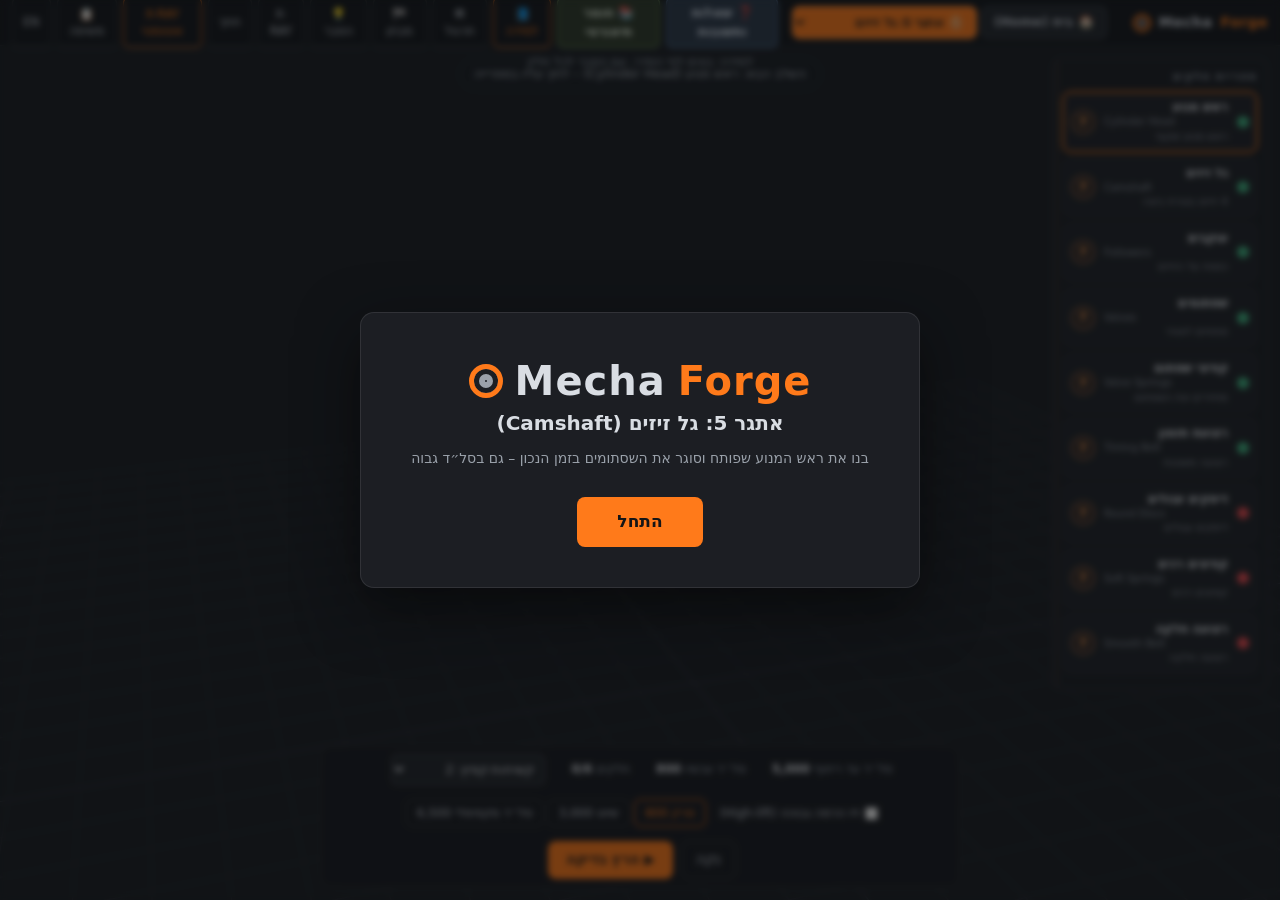
==== cam.html @ 58d4b643 "Challenge 5: camshaft, valves, springs and valve float" ====
<!DOCTYPE html>
<html lang="he" dir="rtl">
<head>
<meta charset="utf-8">
<title>MechaForge – Differential</title>
<meta name="viewport" content="width=device-width,initial-scale=1,maximum-scale=1,user-scalable=no,viewport-fit=cover">
<meta name="theme-color" content="#1b1e23">
<link rel="stylesheet" href="style.css?v=17">
<script async src="./vendor/es-module-shims.js"></script>
<script type="importmap">{"imports":{"three":"./vendor/three/three.module.js","three/addons/":"./vendor/three/jsm/"}}</script>
<script src="mkit.js?v=17"></script><script src="c5data.js?v=17"></script>
</head>
<body class="c2 mech" data-cfg="c5.js">
<canvas id="c"></canvas>
<header id="top">
  <div class="brand"><span class="logo"></span>Mecha<b>Forge</b></div>
  <div id="lvl"></div>
  <div class="tbtns"><button id="mL" class="tb mbtn on" data-m="learn"></button><button id="mP" class="tb mbtn" data-m="practice"></button><button id="mT" class="tb mbtn" data-m="test"></button><button id="bExp" class="tb"></button><button id="bX" class="tb"></button><button id="bSec" class="tb"></button><button id="bAX" class="tb"></button><button id="bBrief" class="tb"></button><button id="bLang" class="tb">EN</button></div>
</header>
<aside id="palette"><h4 id="palT"></h4><div id="palList"></div></aside>
<div id="hint"></div>
<div id="modeTip"></div>
<div id="learnCard"></div>
<div id="scnLbl"></div><div id="live"></div>
<div id="dock">
  <div id="stats"></div>
  <select id="ratio"></select>
  <label class="lsdc"><input type="checkbox" id="lsd"> <span id="lsdL"></span></label>
  <div class="sbtns"></div>
  <div class="dbtns"><button id="bClear" class="ghost"></button><button id="bRun" class="primary"></button></div>
</div>
<div id="toast"></div>
<div id="start" class="ov show"><div class="card hero"><div class="logoBig"><span class="logo"></span>Mecha<b>Forge</b></div><h2 id="sTitle"></h2><p id="sTag"></p><button id="bPlay" class="primary big"></button></div></div>
<div id="brief" class="ov"><div class="card" id="briefCard"></div></div>
<div id="result" class="ov"><div class="card" id="resCard"></div></div>
<script type="module" src="mech.js?v=17"></script>
<script type="module" src="glossary.js?v=17"></script>
<script src="selector.js?v=17" defer></script>
<script src="theory.js?v=17" defer></script>
<script src="faq.js?v=17" defer></script>
</body>
</html>
---- style.css ----
*{box-sizing:border-box;margin:0;padding:0;-webkit-tap-highlight-color:transparent}
html,body{width:100%;height:100%;overflow:hidden;background:#1b1e23;color:#d9dde3;font:14px/1.4 system-ui,-apple-system,"Segoe UI",Arial,sans-serif;user-select:none;-webkit-user-select:none;touch-action:none}
body{background:radial-gradient(ellipse at 50% 35%,#2b2f36 0%,#1b1e23 55%,#111316 100%)}
#c{position:fixed;inset:0;width:100%;height:100%;display:block}
button{font:inherit;color:inherit;cursor:pointer;border:0;background:none}
.glass{background:rgba(28,31,36,.72);backdrop-filter:blur(10px);-webkit-backdrop-filter:blur(10px);border:1px solid rgba(255,255,255,.08)}
#top{position:fixed;top:0;left:0;right:0;height:46px;display:flex;align-items:center;gap:14px;padding:0 12px;background:rgba(20,22,26,.78);backdrop-filter:blur(10px);-webkit-backdrop-filter:blur(10px);border-bottom:1px solid rgba(255,255,255,.07);z-index:5}
.brand{font-weight:600;letter-spacing:.5px;display:flex;align-items:center;gap:8px;direction:ltr}
.brand b,.logoBig b{color:#ff7a1a;font-weight:700}
.logo{width:18px;height:18px;border-radius:50%;border:3px solid #ff7a1a;box-shadow:inset 0 0 0 3px #1b1e23,inset 0 0 0 6px #9aa1aa}
#lvl{flex:1;color:#9aa1aa;font-size:13px;white-space:nowrap;overflow:hidden;text-overflow:ellipsis}
.tbtns{display:flex;gap:6px}
.tb{padding:5px 10px;border-radius:6px;border:1px solid rgba(255,255,255,.12);font-size:12px;color:#c3c8cf}
.tb.on{border-color:#ff7a1a;color:#ff7a1a}
#palette{position:fixed;top:58px;inset-inline-start:12px;width:216px;max-height:calc(100% - 150px);overflow:auto;padding:10px;border-radius:10px;z-index:4;background:rgba(28,31,36,.72);backdrop-filter:blur(10px);-webkit-backdrop-filter:blur(10px);border:1px solid rgba(255,255,255,.08)}
#palette h4{font-size:11px;letter-spacing:1px;text-transform:uppercase;color:#8a919b;margin-bottom:8px}
.pitem{display:flex;align-items:center;gap:9px;padding:7px;border-radius:8px;border:1px solid rgba(255,255,255,.06);margin-bottom:6px;background:rgba(255,255,255,.025);cursor:grab;touch-action:none}
.pitem:hover{border-color:rgba(255,122,26,.55)}
.pitem img{width:44px;height:44px;border-radius:6px;background:#15171a;flex:none}
.pitem .n{font-size:12.5px;font-weight:600;color:#e3e6ea}
.pitem .s{font-size:11px;color:#8a919b}
#hint{position:fixed;top:58px;left:50%;transform:translateX(-50%);padding:6px 14px;border-radius:20px;font-size:12.5px;color:#aeb4bc;background:rgba(28,31,36,.6);border:1px solid rgba(255,255,255,.06);z-index:3;pointer-events:none;white-space:nowrap}
#insp{position:fixed;top:58px;inset-inline-end:12px;width:230px;padding:12px;border-radius:10px;z-index:4;display:none;background:rgba(28,31,36,.78);backdrop-filter:blur(10px);-webkit-backdrop-filter:blur(10px);border:1px solid rgba(255,122,26,.35)}
#insp h5{font-size:14px;color:#fff;margin-bottom:6px}
#insp table{width:100%;font-size:12px;border-collapse:collapse}#insp td{padding:2px 0;color:#9aa1aa}#insp td:last-child{text-align:end;color:#e3e6ea;font-variant-numeric:tabular-nums}
#insp input[type=range]{width:100%;accent-color:#ff7a1a;margin-top:6px}
#insp .row{display:flex;gap:6px;margin-top:10px}
#dock{position:fixed;bottom:12px;left:50%;transform:translateX(-50%);display:flex;align-items:center;gap:14px;padding:8px 10px 8px 14px;border-radius:12px;z-index:4;background:rgba(24,26,30,.8);backdrop-filter:blur(10px);-webkit-backdrop-filter:blur(10px);border:1px solid rgba(255,255,255,.08)}
#stats{display:flex;gap:14px;font-size:12px;color:#8a919b;white-space:nowrap}#stats b{color:#e3e6ea;font-weight:600;font-variant-numeric:tabular-nums}
.dbtns{display:flex;gap:8px}
.primary{background:#ff7a1a;color:#141517;font-weight:700;padding:9px 18px;border-radius:8px}
.primary:disabled{background:#3a3e45;color:#777d86;cursor:default}
.ghost{border:1px solid rgba(255,255,255,.16);padding:8px 14px;border-radius:8px;color:#c9ced5}
.big{font-size:17px;padding:13px 40px}
#graphs{position:fixed;bottom:74px;inset-inline-end:12px;width:340px;height:236px;border-radius:10px;z-index:4;display:none;padding:6px;background:rgba(20,22,26,.82);backdrop-filter:blur(10px);-webkit-backdrop-filter:blur(10px);border:1px solid rgba(255,255,255,.08)}
#g{width:100%;height:100%}
#dragGhost{position:fixed;z-index:20;pointer-events:none;display:none;padding:6px 10px;border-radius:8px;background:rgba(30,33,38,.9);border:1px solid #ff7a1a;font-size:12px;transform:translate(-50%,-130%)}
#dragGhost.bad{border-color:#e5484d;color:#ffb3b5}#dragGhost.good{border-color:#3fb97a;color:#b7f0cf}
#toast{position:fixed;bottom:84px;left:50%;transform:translateX(-50%);padding:8px 16px;border-radius:8px;background:rgba(30,33,38,.92);border:1px solid rgba(255,255,255,.1);font-size:13px;z-index:30;opacity:0;transition:opacity .25s;pointer-events:none;max-width:90vw;text-align:center}
#toast.show{opacity:1}#toast.bad{border-color:#e5484d}
#labels{position:fixed;inset:0;pointer-events:none;z-index:2}
.lab{position:absolute;transform:translate(-50%,-100%);font-size:11.5px;color:#d9dde3;padding:3px 8px;border-radius:5px;background:rgba(20,22,26,.72);border:1px solid rgba(255,255,255,.1);white-space:nowrap;transition:opacity .4s}
.lab.acc{border-color:#ff7a1a;color:#fff}
.ov{position:fixed;inset:0;display:none;align-items:center;justify-content:center;z-index:40;background:rgba(10,11,13,.55);backdrop-filter:blur(3px);-webkit-backdrop-filter:blur(3px)}
.ov.show{display:flex}
.card{width:min(560px,92vw);max-height:88vh;overflow:auto;padding:24px;border-radius:14px;background:rgba(30,33,38,.9);border:1px solid rgba(255,255,255,.09);box-shadow:0 20px 60px rgba(0,0,0,.5)}
.hero{text-align:center;padding:40px 28px}
.logoBig{font-size:40px;font-weight:600;direction:ltr;display:flex;align-items:center;justify-content:center;gap:12px;letter-spacing:1px}.logoBig .logo{width:34px;height:34px;border-width:5px;box-shadow:inset 0 0 0 5px #1b1e23,inset 0 0 0 11px #9aa1aa}
.hero p{color:#9aa1aa;margin:12px 0 28px}
.row{display:flex;gap:8px;justify-content:center;margin-top:16px}
.card h2{font-size:20px;margin-bottom:4px}.card .sub{color:#8a919b;font-size:13px;margin-bottom:14px}
.spec{display:grid;grid-template-columns:1fr 1fr;gap:10px;margin:12px 0}
.spec div{padding:10px;border-radius:8px;background:rgba(255,255,255,.035);border:1px solid rgba(255,255,255,.06)}
.spec h6{font-size:11px;color:#ff7a1a;letter-spacing:.8px;text-transform:uppercase;margin-bottom:4px}
.spec p,.card li{font-size:13px;color:#c3c8cf}
.card ul{padding-inline-start:18px;margin:8px 0 14px}
.stars{font-size:38px;letter-spacing:6px;text-align:center;margin:8px 0}.stars i{font-style:normal;color:#3a3e45}.stars i.on{color:#ff7a1a}
.chk{list-style:none;padding:0!important}.chk li{padding:3px 0}.chk .ok{color:#3fb97a}.chk .no{color:#e5484d}
.ov2{position:fixed;left:0;right:0;bottom:0;z-index:35;display:none;flex-direction:column;align-items:center;gap:10px;padding:14px;pointer-events:none}
.ov2.show{display:flex}
#revCap{font-size:15px;padding:8px 16px;border-radius:8px;background:rgba(20,22,26,.75);border:1px solid rgba(255,255,255,.08);min-height:20px;text-align:center}
.rbtns{display:flex;gap:8px;pointer-events:auto}
@media (max-width:760px){
 #palette{top:auto;bottom:0;left:0;right:0;width:auto;max-height:none;border-radius:12px 12px 0 0;display:flex;align-items:center;gap:6px;overflow-x:auto;padding:8px;inset-inline-start:0}
 #palette h4{display:none}
 #palList{display:flex;gap:6px}
 .pitem{flex:none;flex-direction:column;gap:3px;width:84px;margin:0;padding:5px;text-align:center}
 .pitem img{width:40px;height:40px}.pitem .s{display:none}.pitem .n{font-size:10.5px;line-height:1.2}
 #dock{bottom:106px;gap:8px;padding:6px 8px;width:calc(100% - 16px);justify-content:space-between}
 #stats{gap:8px;font-size:11px}
 .primary{padding:8px 12px}.ghost{padding:7px 10px}
 #graphs{bottom:160px;left:8px;right:8px;width:auto;height:190px}
 #insp{top:auto;bottom:160px;inset-inline-end:8px;width:200px}
 #hint{top:52px;font-size:11px;white-space:normal;width:90%;text-align:center}
 #lvl{display:none}.brand{font-size:13px}
 .spec{grid-template-columns:1fr}
 .logoBig{font-size:30px}
}
/* tutorial */
#tut{position:fixed;bottom:86px;left:50%;transform:translateX(-50%);width:min(460px,92vw);padding:14px 16px;border-radius:12px;background:rgba(26,29,34,.9);backdrop-filter:blur(10px);border:1px solid rgba(255,122,26,.35);box-shadow:0 12px 40px rgba(0,0,0,.5);z-index:6;display:none}
#tut.show{display:block}
#tut h5{font-size:14.5px;color:#ff9a4a;margin:6px 0 4px}#tut p{font-size:13px;color:#c9ced5;margin-bottom:10px}#tut b{color:#fff}
#tut .row,#tiCard .row{display:flex;gap:8px;justify-content:flex-end;flex-wrap:wrap}
.tprog{display:flex;align-items:center;gap:5px}.tprog i{flex:1;height:4px;border-radius:2px;background:#3a3e45}.tprog i.done{background:#3fb97a}.tprog i.cur{background:#ff7a1a}.tprog span{font-size:11px;color:#8a919b;margin-inline-start:6px}
.tutHi{position:relative;border-color:#ff7a1a!important;animation:tglow 1.2s ease-in-out infinite}
@keyframes tglow{0%,100%{box-shadow:0 0 0 0 rgba(255,122,26,.0)}50%{box-shadow:0 0 0 4px rgba(255,122,26,.45),0 0 18px rgba(255,122,26,.5)}}
#tptr{position:fixed;width:22px;height:22px;margin:-11px 0 0 -11px;border-radius:50%;border:2px solid #ff7a1a;background:rgba(255,122,26,.25);box-shadow:0 0 14px rgba(255,122,26,.8);pointer-events:none;z-index:7;display:none}
.tdots{display:flex;gap:6px;margin-bottom:10px}.tdots i{width:26px;height:4px;border-radius:2px;background:#3a3e45}.tdots i.on{background:#ff7a1a}
.tib p{font-size:13.5px;color:#c3c8cf;margin-bottom:10px}
.tflow{display:flex;align-items:center;justify-content:center;gap:8px;margin:14px 0;direction:inherit}.tflow span{padding:6px 12px;border-radius:8px;background:#2a2e35;border:1px solid rgba(255,255,255,.1);font-size:12.5px}.tflow i{color:#ff7a1a;font-style:normal}
[dir=rtl] .tflow i{transform:scaleX(-1)}
.tctl{width:100%;border-collapse:collapse;margin-bottom:12px}.tctl td{padding:7px 6px;border-bottom:1px solid rgba(255,255,255,.06);font-size:13px}.tctl td:first-child{color:#e3e6ea;white-space:nowrap}.tctl td:last-child{color:#9aa1aa}
.tparts li{margin-bottom:7px}
@media (max-width:760px){#tut{bottom:auto;top:96px;padding:10px 12px}#tut p{font-size:12px}}
/* academy side panel */
#side{position:fixed;top:58px;bottom:12px;inset-inline-end:12px;width:380px;display:none;flex-direction:column;border-radius:12px;z-index:6;background:rgba(24,27,32,.9);backdrop-filter:blur(12px);-webkit-backdrop-filter:blur(12px);border:1px solid rgba(255,255,255,.09);box-shadow:0 14px 44px rgba(0,0,0,.45)}
#side.show{display:flex}#side.wide{width:480px}
#side.min{bottom:auto;width:220px}#side.min #sideB{display:none}
#side .sh{display:flex;align-items:center;gap:6px;padding:10px 14px;border-bottom:1px solid rgba(255,255,255,.07);font-size:13px;color:#ff9a4a;font-weight:600}
#side .sh .sp{flex:1}#side .sh button{width:28px;height:26px;border-radius:6px;border:1px solid rgba(255,255,255,.12);color:#c3c8cf}
#sideB{overflow:auto;padding:14px 16px 16px;font-size:15px;line-height:1.55;color:#d0d4da}
#sideB h3{font-size:19px;color:#fff;margin:8px 0 6px}#sideB h4{font-size:17px;color:#fff;margin-bottom:6px}#sideB h4 small{font-size:12.5px;color:#8a919b;font-weight:400;margin-inline-start:6px}
#sideB h6{font-size:12px;letter-spacing:.8px;color:#ff9a4a;margin:14px 0 4px;text-transform:uppercase}
#sideB p{margin-bottom:8px}#sideB .lead{font-size:15.5px;color:#e3e6ea}#sideB b{color:#fff}
#sideB .row{display:flex;gap:8px;justify-content:flex-end;flex-wrap:wrap;margin-top:14px}
#sideB .todo{padding:10px 12px;border-radius:8px;background:rgba(255,122,26,.1);border:1px solid rgba(255,122,26,.35);margin:10px 0}
#sideB .note{font-size:13.5px;color:#9aa1aa}
.okb,.nob{padding:8px 12px;border-radius:8px;font-weight:600;margin:8px 0}.okb{background:rgba(63,185,122,.14);color:#6fdca2;border:1px solid rgba(63,185,122,.35)}.nob{background:rgba(229,72,77,.12);color:#ff8a8d;border:1px solid rgba(229,72,77,.35)}.okb.big{font-size:17px}
.dg{margin:10px 0;padding:10px;border-radius:10px;background:#15171b;border:1px solid rgba(255,255,255,.06)}
.dg svg{width:100%;height:auto;display:block}.dg text{fill:#aeb4bc;font-size:10px;font-family:system-ui}.dg .dk{fill:#141517;font-weight:700}
.dg .ax{stroke:#5a6069;stroke-width:1.5}.dg .cv{stroke:#ff7a1a;stroke-width:2.5}.dg .pt{fill:#ff7a1a}
.dg .ring{fill:none;stroke:#6b7280;stroke-width:10}.dg .ring2{fill:none;stroke:#3b3f45;stroke-width:3;stroke-dasharray:3 3}.dg .sun{fill:#ff7a1a}.dg .pl{fill:#a9afb7;stroke:#2a2d32;stroke-width:2}.dg .car{stroke:#ff9a4a;stroke-width:4;opacity:.6}
.dg .pl2{fill:#7d838b}.dg .ball{fill:#c4c9cf;stroke:#555;stroke-width:1}.dg .spr{fill:none;stroke:#ff9a4a;stroke-width:2.5}
.fx{font-family:ui-monospace,Consolas,monospace;font-size:13.5px;color:#c9ced5;direction:ltr;text-align:center;margin-top:6px}
.mt{width:100%;border-collapse:collapse;font-size:13.5px}.mt th{font-size:11.5px;color:#8a919b;font-weight:500;text-align:start;padding:4px}.mt td{padding:5px 4px;border-top:1px solid rgba(255,255,255,.06);font-variant-numeric:tabular-nums}.mt td.op{color:#ff9a4a;font-size:12px;direction:ltr}
.mtot{display:flex;flex-wrap:wrap;gap:6px;margin-top:8px}.mtot span{padding:3px 9px;border-radius:12px;background:#2a2e35;font-size:13px}.mtot .ok{color:#6fdca2}.mtot .no{color:#ff8a8d}
.quiz .qq{font-size:16px;color:#fff;margin:8px 0 10px}.qo{display:block;width:100%;text-align:start;padding:10px 12px;margin-bottom:7px;border-radius:8px;border:1px solid rgba(255,255,255,.14);font-size:15px;background:rgba(255,255,255,.03)}
.qo:hover:not(:disabled){border-color:#ff7a1a}.qo.right{border-color:#3fb97a;background:rgba(63,185,122,.15)}.qo.wrong{border-color:#e5484d;background:rgba(229,72,77,.12);opacity:.7}
.qfb .ok{color:#6fdca2}.qfb .no{color:#ff8a8d}
.gl{list-style:none;padding:0}.gl li{display:flex;gap:8px;margin-bottom:6px;font-size:14px}.gl i{flex:none;width:20px;height:20px;border-radius:50%;background:#ff7a1a;color:#141517;font-style:normal;font-weight:700;font-size:12px;display:flex;align-items:center;justify-content:center}
.chk2{list-style:none;padding:0}.chk2 li{margin-bottom:4px;font-size:14px}.chk2 .ok{color:#6fdca2}.chk2 .no{color:#ff8a8d}
.spec2{display:grid;grid-template-columns:auto 1fr;gap:4px 10px;padding:10px;border-radius:8px;background:#1d2025;font-size:14px;margin:10px 0}.spec2 div{color:#8a919b}
.tstat{display:flex;flex-wrap:wrap;gap:8px;margin-top:10px}.tstat span{padding:5px 11px;border-radius:8px;background:#2a2e35;font-size:14px}.tstat.c{justify-content:center}
.tprog{display:flex;align-items:center;gap:5px}.tprog i{flex:1;height:4px;border-radius:2px;background:#3a3e45}.tprog i.done{background:#3fb97a}.tprog i.cur{background:#ff7a1a}.tprog span{font-size:12px;color:#8a919b;margin-inline-start:6px}
.lab.io{border-color:#ff7a1a;font-size:13px;color:#fff;opacity:0}
body.sideOn #insp{inset-inline-end:404px}body.sideOn #graphs{inset-inline-end:404px}body.testOn #hint{display:none}
.card.wide{width:min(820px,94vw)}.mgrid{display:grid;grid-template-columns:repeat(3,1fr);gap:12px;margin:14px 0}
.mcard{display:flex;flex-direction:column;gap:6px;text-align:start;padding:16px;border-radius:12px;border:1px solid rgba(255,255,255,.1);background:rgba(255,255,255,.03)}.mcard:hover{border-color:#ff7a1a}.mcard.rec{border-color:rgba(255,122,26,.6);box-shadow:0 0 0 1px rgba(255,122,26,.25)}
.mcard .mi{font-size:26px}.mcard b{font-size:18px;color:#fff}.mcard .mp{font-size:13.5px;color:#aeb4bc}.mcard .ms{font-size:12.5px;color:#6fdca2;min-height:16px}
#mCard .row,#scCard .row,#tiCard .row{display:flex;gap:8px;justify-content:flex-end;flex-wrap:wrap}
.scbig{text-align:center;margin:6px 0}.scbig b{font-size:54px;color:#ff7a1a}.scbig span{color:#8a919b}
.badge{margin:12px auto;padding:10px 14px;border-radius:10px;text-align:center;background:linear-gradient(90deg,rgba(255,122,26,.18),rgba(255,180,80,.12));border:1px solid rgba(255,122,26,.5);color:#ffcf9a;font-weight:600}
.fb{list-style:none;padding:0}.fb li{font-size:14px;margin-bottom:6px;color:#c9ced5}
@media (max-width:760px){#side{top:auto;bottom:160px;left:8px;right:8px;width:auto;max-height:42vh}.mgrid{grid-template-columns:1fr}}
.why2{background:rgba(255,122,26,.08);border:1px solid rgba(255,122,26,.35);border-radius:8px;padding:10px 12px;line-height:1.6;margin:4px 0}
.why2 b:first-child{color:#ff9a4a;font-size:15px}
#bFaq{background:#2d3a4a;color:#e6eef8;border-color:#5b7fa8;font-weight:700;font-size:13px;padding:6px 14px}
#faq{position:fixed;top:56px;bottom:12px;inset-inline-end:12px;width:440px;max-width:calc(100vw - 24px);z-index:61;display:none;flex-direction:column;background:linear-gradient(#24282e,#16191d);border:1px solid rgba(255,255,255,.14);border-radius:12px;box-shadow:0 12px 40px rgba(0,0,0,.6);color:#d6dae0;font-size:14px}
#faq.show{display:flex}
#faq .ch{display:flex;align-items:center;gap:8px;padding:10px 12px;border-bottom:1px solid rgba(255,255,255,.1)}
#faq .ch b{flex:1;color:#8fb8e8}
#faq button{background:#2e333a;color:#d6dae0;border:1px solid rgba(255,255,255,.15);border-radius:6px;padding:6px 10px;cursor:pointer;font:inherit;font-size:13px}
#faq input{margin:10px 12px 4px;background:#0f1114;color:#e6e9ee;border:1px solid rgba(255,255,255,.18);border-radius:6px;padding:8px;font:inherit}
#faqList{flex:1;overflow:auto;padding:6px 12px 12px}
#faq h5{margin:14px 0 6px;color:#ff9a4a;font-size:13px;letter-spacing:.3px}
#faq details{background:#1d2126;border:1px solid rgba(255,255,255,.08);border-radius:8px;margin:5px 0;padding:8px 10px}
#faq summary{cursor:pointer;font-weight:600;color:#e6e9ee}
#faq details p{margin:8px 0 2px;line-height:1.55;color:#c3c8cf}
#faq .cnt{color:#8f98a3;font-size:12px;padding:0 12px}
#bTheory{background:#2f3a2a;color:#e8f2e0;border-color:#7aa05b;font-weight:700;font-size:13px;padding:6px 14px}
#theory{position:fixed;top:56px;bottom:12px;inset-inline-end:12px;width:500px;max-width:calc(100vw - 24px);z-index:62;display:none;flex-direction:column;background:linear-gradient(#24282e,#16191d);border:1px solid rgba(255,255,255,.14);border-radius:12px;box-shadow:0 12px 40px rgba(0,0,0,.6);color:#d6dae0;font-size:14px}
#theory.show{display:flex}
#theory .ch{display:flex;align-items:center;padding:10px 12px;border-bottom:1px solid rgba(255,255,255,.1)}#theory .ch b{flex:1;color:#a8d08a}
#theory button{background:#2e333a;color:#d6dae0;border:1px solid rgba(255,255,255,.15);border-radius:6px;padding:6px 10px;cursor:pointer;font:inherit;font-size:13px}
#theory button.pr,#theory .tabs button.on{background:#e0650c;color:#fff;border-color:#ff9a4a}
#theory .tabs{display:flex;gap:6px;padding:8px 12px}
#tBody{flex:1;overflow:auto;padding:4px 12px 12px}
#theory details{background:#1d2126;border:1px solid rgba(255,255,255,.08);border-radius:8px;margin:5px 0;padding:8px 10px}
#theory summary{cursor:pointer;font-weight:600;color:#e6e9ee}#theory details p{line-height:1.6;color:#c3c8cf}
#theory .note{color:#8f98a3;font-size:12px}
#theory .qz{background:#1d2126;border-radius:8px;padding:8px 10px;margin:6px 0}#theory .qq{font-weight:600;margin-bottom:4px}
#theory .qz label{display:block;padding:2px 0;cursor:pointer}
#theory .num{background:#0f1114;color:#fff;border:1px solid rgba(255,255,255,.2);border-radius:6px;padding:5px;width:120px}
#theory .fb.ok{color:#7bd88f}#theory .fb.bad{color:#ff8a8a}
.chsel{display:flex;gap:4px;margin-inline-start:12px}
.chsel a{padding:6px 12px;border-radius:7px;border:1px solid rgba(255,255,255,.14);color:#c3c8cf;text-decoration:none;font-size:13px;font-weight:600;white-space:nowrap;background:#23272d}
.chsel a.on{background:#ff7a1a;color:#141517;border-color:#ff9a4a}
.chsel a:hover:not(.on){border-color:#ff7a1a}
@media (max-width:1400px){#lvl{display:none}}
@media (max-width:760px){.chsel a{padding:4px 6px;font-size:11px}}
.gterm{color:#ffb070;border-bottom:1px dotted #ff9a4a;cursor:pointer}
.gterm:hover{color:#fff;border-bottom-style:solid}
#gpop{position:fixed;left:50%;top:50%;transform:translate(-50%,-50%);width:min(460px,94vw);z-index:200;display:none;flex-direction:column;background:linear-gradient(#24282e,#16191d);border:1px solid rgba(255,154,74,.45);border-radius:12px;box-shadow:0 20px 60px rgba(0,0,0,.7);color:#d6dae0}
#gpop.show{display:flex}
#gpop .gh{display:flex;align-items:center;padding:10px 12px}#gpop .gh b{flex:1;color:#ff9a4a;font-size:16px}
#gpop .gh button{background:#2e333a;color:#d6dae0;border:1px solid rgba(255,255,255,.15);border-radius:6px;padding:4px 10px;cursor:pointer}
#gC{width:100%;height:300px;display:block;cursor:grab}
#gP{padding:10px 14px 4px;font-size:15px;line-height:1.55;margin:0}
#gpop .gn{padding:0 14px 10px;font-size:11.5px;color:#7f8892}
#toast.act{pointer-events:auto}
#toast .twhy{margin-inline-start:10px;padding:4px 10px;border-radius:6px;background:#ff7a1a;color:#141517;font-weight:700;border:0;cursor:pointer}
.pitem .pwhy{flex:none;width:24px;height:24px;border-radius:50%;border:1px solid rgba(255,154,74,.6);color:#ff9a4a;font-weight:700;font-size:13px;cursor:pointer;background:rgba(255,122,26,.08)}
.pitem .pwhy:hover{background:#ff7a1a;color:#141517}
#gP h6{margin:8px 0 2px;color:#ff9a4a;font-size:12px;letter-spacing:.5px}
#gpop.part #gC{height:240px}
.gen{color:#9aa3ad;font-size:.9em}
.uprog{background:rgba(255,255,255,.04);border:1px solid rgba(255,255,255,.08);border-radius:10px;padding:10px 12px;margin-bottom:10px}
.uprog .ut{font-weight:700;margin-bottom:6px}.ubar{height:8px;border-radius:4px;background:rgba(255,255,255,.08);overflow:hidden}.ubar i{display:block;height:100%;background:linear-gradient(90deg,#ff7a1a,#ffb070)}
.ubadges{display:flex;gap:8px;margin-top:8px;font-size:20px}.ubadges span{opacity:.45}.ubadges span.got{opacity:1}
.ucard{display:flex;justify-content:space-between;align-items:center;gap:10px;width:100%;text-align:start;margin:6px 0;padding:12px 14px;border-radius:10px;border:1px solid rgba(255,154,74,.35);background:rgba(255,122,26,.06);color:inherit;font:inherit;cursor:pointer}
.ucard:hover{background:rgba(255,122,26,.15)}.ucard.lock{opacity:.45;cursor:not-allowed;border-color:rgba(255,255,255,.1)}.ucard span{font-size:12px;color:#c9ced6}
.uback{background:none;border:0;color:#ff9a4a;cursor:pointer;font:inherit;padding:4px 0}
.ubig{display:block;width:100%;margin-top:12px;padding:12px;font-size:15px}
.pitem .n .en2{display:block;font-size:10.5px;font-weight:500;color:#9aa3ad;direction:ltr;text-align:start}
/* challenge 2 */
.c2 .pitem{cursor:pointer}.c2 .pitem .dot{width:12px;height:12px;border-radius:50%;background:#3fb27f;flex:none}.c2 .pitem .dot.bad{background:#e5484d}
.c2 .pitem.done{opacity:.5}.c2 .pitem.tutHi{border-color:#ff7a1a;box-shadow:0 0 0 2px rgba(255,122,26,.35)}
#modeTip{position:fixed;top:54px;left:50%;transform:translateX(-50%);font-size:12px;color:#9aa3ad;z-index:3}
#learnCard{position:fixed;top:80px;inset-inline-end:12px;width:300px;padding:12px 14px;border-radius:10px;background:rgba(28,31,36,.85);border:1px solid rgba(255,154,74,.4);z-index:4;display:none;font-size:13px;line-height:1.55}
#learnCard.show{display:block}#learnCard .lh{color:#ff9a4a;font-weight:700;margin-bottom:6px}.ghost.sm{padding:5px 10px;font-size:12px;margin-top:8px}
#scnLbl{position:fixed;bottom:84px;left:50%;transform:translateX(-50%);font-size:14px;color:#e3e6ea;z-index:3;text-align:center;max-width:80vw;text-shadow:0 1px 3px #000}
.c2 #dock{flex-wrap:wrap;justify-content:center;max-width:96vw}.c2 #stats span{margin-inline-end:12px;font-size:12px;color:#9aa3ad}.c2 #stats b{color:#e3e6ea}
#ratio{background:#22252a;color:#e3e6ea;border:1px solid rgba(255,255,255,.15);border-radius:6px;padding:6px}
.lsdc{font-size:12px;color:#c9ced5;display:flex;gap:5px;align-items:center}.sbtns{display:flex;gap:4px}
.cks{list-style:none;padding:0!important}.cks li{margin:4px 0}.cks li.ok{color:#3fb27f}.cks li.bad{color:#e5484d}.badge2{color:#ffb070;font-weight:700}
.card .row{display:flex;gap:8px;flex-wrap:wrap;margin-top:12px}
.qa{display:flex;gap:10px;align-items:flex-start}.qa p{flex:1;margin:0}
img.qthumb{width:96px;height:72px;border-radius:8px;border:1px solid rgba(255,154,74,.35);background:#16181c;cursor:zoom-in;flex:none;text-decoration:none}
#palette{overflow-x:hidden}
.psplit{position:absolute;top:0;bottom:0;inset-inline-end:0;width:8px;cursor:ew-resize;z-index:5;background:linear-gradient(90deg,transparent 3px,rgba(255,154,74,.25) 3px,rgba(255,154,74,.25) 5px,transparent 5px);opacity:.5}
.psplit:hover{opacity:1}
.pitem .n{font-size:12px;line-height:1.25;white-space:nowrap;overflow:hidden;text-overflow:ellipsis;min-width:0}
.pitem .n .en2{display:block}
.pitem .n .en2{font-size:10px;color:#8a919b;font-weight:500;margin-top:1px;white-space:nowrap;overflow:hidden;text-overflow:ellipsis}
.pitem .s{font-size:10.5px}
.chsel select{background:#ff7a1a;color:#141517;border:1px solid #ff9a4a;border-radius:7px;padding:6px 8px;font-weight:700;font-size:13px;max-width:240px}
.chsel select option{background:#22252a;color:#e3e6ea}
#live{position:fixed;top:120px;inset-inline-end:12px;z-index:6;background:rgba(28,31,36,.92);border:1px solid #333a42;border-radius:10px;padding:8px 12px;min-width:170px;font-size:12px;color:#c9ced5}#live:empty{display:none}
body.mech #live{inset-inline-end:auto;inset-inline-start:calc(var(--palw,216px) + 24px)}
.lbar{height:8px;background:#2a2e35;border-radius:4px;margin:5px 0;overflow:hidden}.lbar i{display:block;height:100%;background:#ff7a1a;transition:width .1s}
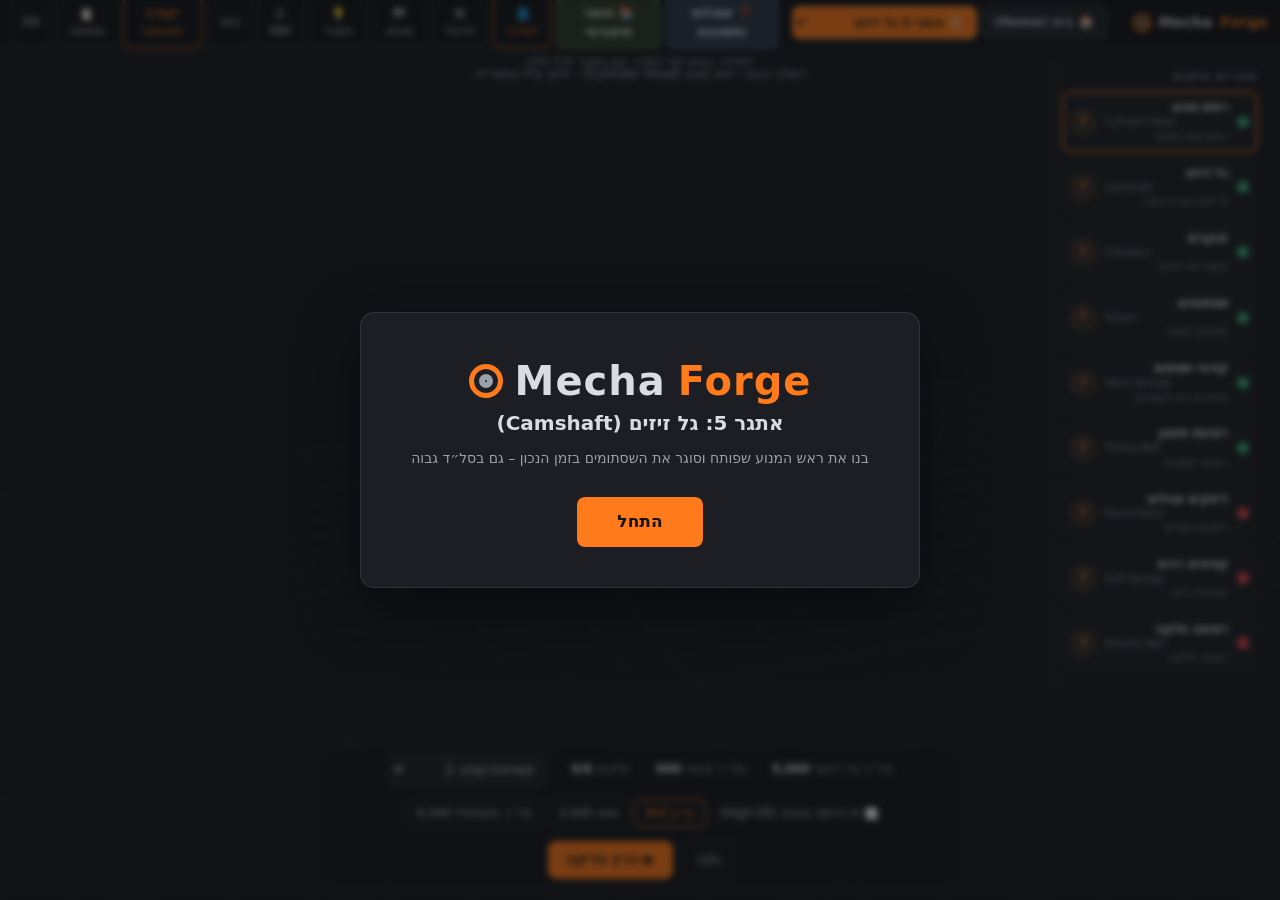
==== commit 13ecadea: "Home: never lose cards on bad saved progress or WebGL failure; no horizontal overflow; cache-bust v1" ====
--- a/cam.html
+++ b/cam.html
@@ -5,10 +5,10 @@
 <title>MechaForge – Differential</title>
 <meta name="viewport" content="width=device-width,initial-scale=1,maximum-scale=1,user-scalable=no,viewport-fit=cover">
 <meta name="theme-color" content="#1b1e23">
-<link rel="stylesheet" href="style.css?v=17">
+<link rel="stylesheet" href="style.css?v=19">
 <script async src="./vendor/es-module-shims.js"></script>
 <script type="importmap">{"imports":{"three":"./vendor/three/three.module.js","three/addons/":"./vendor/three/jsm/"}}</script>
-<script src="mkit.js?v=17"></script><script src="c5data.js?v=17"></script>
+<script src="mkit.js?v=19"></script><script src="c5data.js?v=19"></script>
 </head>
 <body class="c2 mech" data-cfg="c5.js">
 <canvas id="c"></canvas>
@@ -33,10 +33,10 @@
 <div id="start" class="ov show"><div class="card hero"><div class="logoBig"><span class="logo"></span>Mecha<b>Forge</b></div><h2 id="sTitle"></h2><p id="sTag"></p><button id="bPlay" class="primary big"></button></div></div>
 <div id="brief" class="ov"><div class="card" id="briefCard"></div></div>
 <div id="result" class="ov"><div class="card" id="resCard"></div></div>
-<script type="module" src="mech.js?v=17"></script>
-<script type="module" src="glossary.js?v=17"></script>
-<script src="selector.js?v=17" defer></script>
-<script src="theory.js?v=17" defer></script>
-<script src="faq.js?v=17" defer></script>
+<script type="module" src="mech.js?v=19"></script>
+<script type="module" src="glossary.js?v=19"></script>
+<script src="selector.js?v=19" defer></script>
+<script src="theory.js?v=19" defer></script>
+<script src="faq.js?v=19" defer></script>
 </body>
 </html>
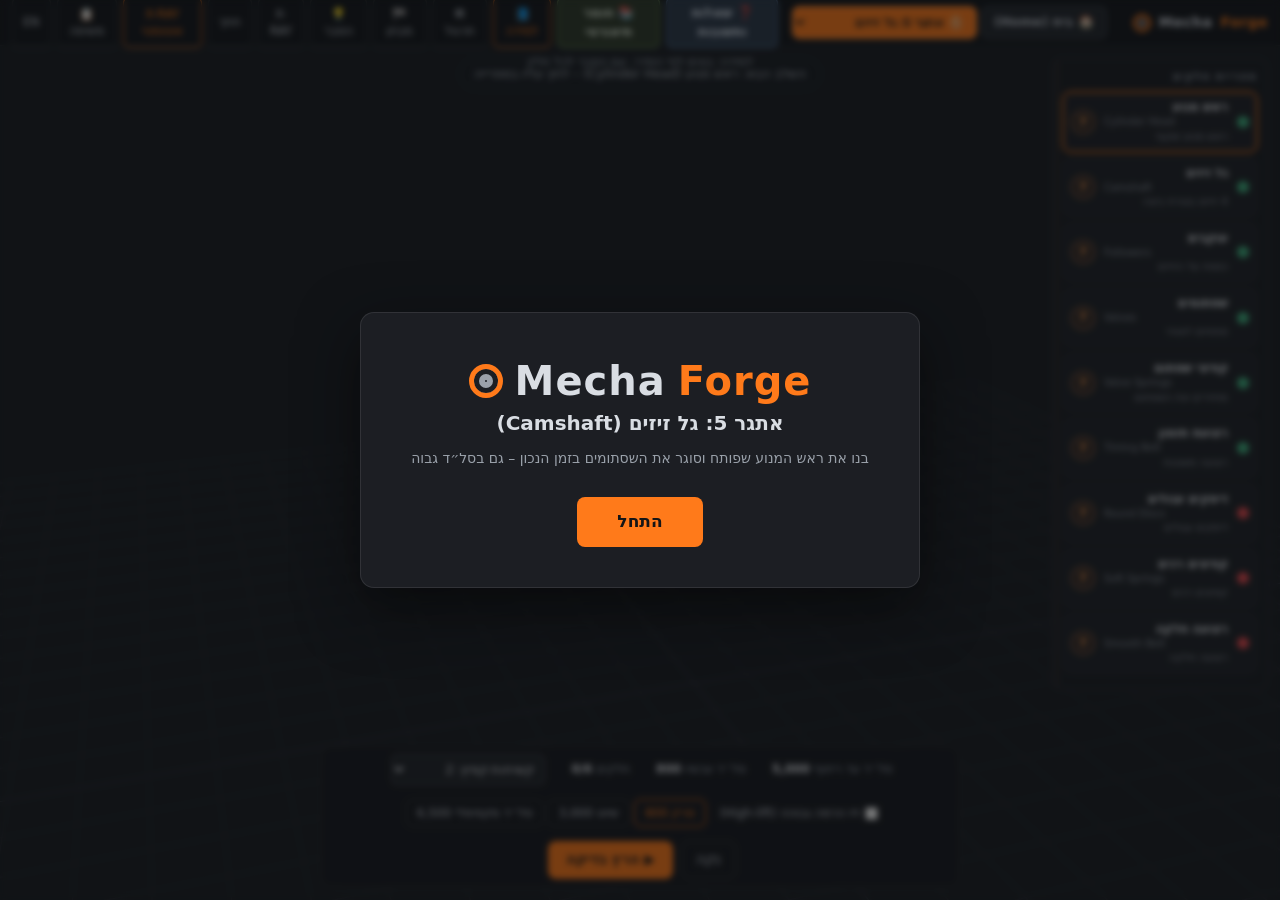
==== commit 0e1b3c22: "Glossary: whole-word matching, no verb/nested/out-of-context links" ====
--- a/cam.html
+++ b/cam.html
@@ -34,7 +34,7 @@
 <div id="brief" class="ov"><div class="card" id="briefCard"></div></div>
 <div id="result" class="ov"><div class="card" id="resCard"></div></div>
 <script type="module" src="mech.js?v=19"></script>
-<script type="module" src="glossary.js?v=19"></script>
+<script type="module" src="glossary.js?v=20"></script>
 <script src="selector.js?v=19" defer></script>
 <script src="theory.js?v=19" defer></script>
 <script src="faq.js?v=19" defer></script>
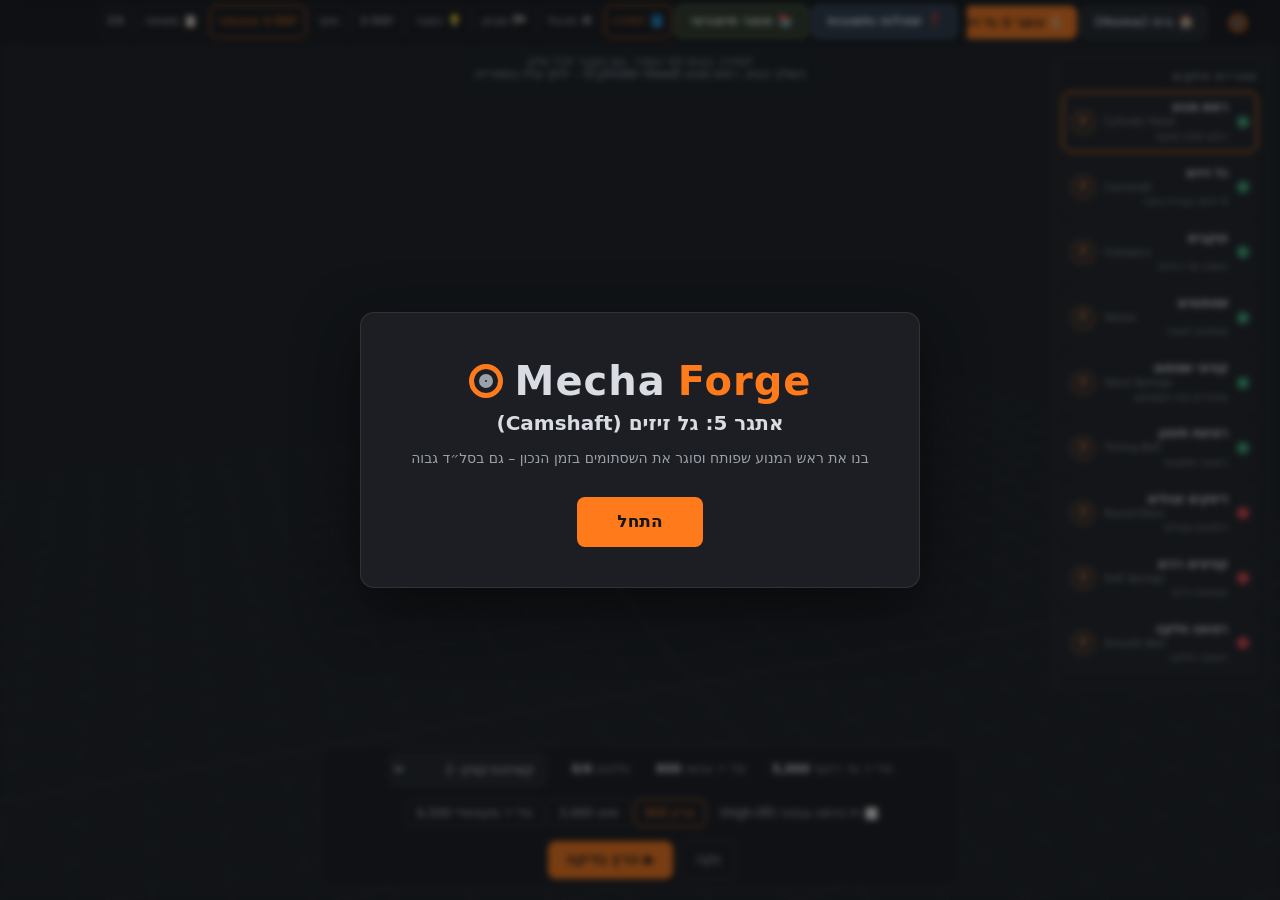
==== commit 377d89a3: "QC fixes: responsive toolbar, per-item reading visuals, quiz balance, term models, glossary titles, " ====
--- a/cam.html
+++ b/cam.html
@@ -5,10 +5,10 @@
 <title>MechaForge – Differential</title>
 <meta name="viewport" content="width=device-width,initial-scale=1,maximum-scale=1,user-scalable=no,viewport-fit=cover">
 <meta name="theme-color" content="#1b1e23">
-<link rel="stylesheet" href="style.css?v=19">
+<link rel="stylesheet" href="style.css?v=21">
 <script async src="./vendor/es-module-shims.js"></script>
 <script type="importmap">{"imports":{"three":"./vendor/three/three.module.js","three/addons/":"./vendor/three/jsm/"}}</script>
-<script src="mkit.js?v=19"></script><script src="c5data.js?v=19"></script>
+<script src="mkit.js?v=21"></script><script src="c5data.js?v=21"></script>
 </head>
 <body class="c2 mech" data-cfg="c5.js">
 <canvas id="c"></canvas>
@@ -33,10 +33,10 @@
 <div id="start" class="ov show"><div class="card hero"><div class="logoBig"><span class="logo"></span>Mecha<b>Forge</b></div><h2 id="sTitle"></h2><p id="sTag"></p><button id="bPlay" class="primary big"></button></div></div>
 <div id="brief" class="ov"><div class="card" id="briefCard"></div></div>
 <div id="result" class="ov"><div class="card" id="resCard"></div></div>
-<script type="module" src="mech.js?v=19"></script>
-<script type="module" src="glossary.js?v=20"></script>
-<script src="selector.js?v=19" defer></script>
-<script src="theory.js?v=19" defer></script>
-<script src="faq.js?v=19" defer></script>
+<script type="module" src="mech.js?v=21"></script>
+<script type="module" src="glossary.js?v=21"></script>
+<script src="selector.js?v=21" defer></script>
+<script src="theory.js?v=21" defer></script>
+<script src="faq.js?v=21" defer></script>
 </body>
 </html>
--- a/style.css
+++ b/style.css
@@ -218,3 +218,15 @@
 #live{position:fixed;top:120px;inset-inline-end:12px;z-index:6;background:rgba(28,31,36,.92);border:1px solid #333a42;border-radius:10px;padding:8px 12px;min-width:170px;font-size:12px;color:#c9ced5}#live:empty{display:none}
 body.mech #live{inset-inline-end:auto;inset-inline-start:calc(var(--palw,216px) + 24px)}
 .lbar{height:8px;background:#2a2e35;border-radius:4px;margin:5px 0;overflow:hidden}.lbar i{display:block;height:100%;background:#ff7a1a;transition:width .1s}
+/* QC: toolbar never overflows – single row, horizontal scroll */
+#top{overflow:hidden;gap:10px}
+#top .brand,#lvl{flex:0 0 auto}
+.tbtns{flex:1 1 auto;min-width:0;flex-wrap:nowrap;overflow-x:auto;overflow-y:hidden;scrollbar-width:thin;padding-bottom:2px}
+.tbtns .tb{flex:0 0 auto;white-space:nowrap}
+@media (max-width:1100px){#lvl{max-width:180px;overflow:hidden;text-overflow:ellipsis;white-space:nowrap}}
+@media (max-width:600px){#top{gap:6px;padding:0 6px}#top .brand{font-size:0}#top .brand .logo{font-size:initial}#lvl{display:none}#hint{display:none}}
+body:has(#theory.show) #resCard{visibility:hidden}
+@media (max-width:1300px){.tbtns{gap:4px}.tbtns .tb{padding:4px 7px;font-size:12px}}
+@media (max-width:600px){#top .chsel{flex:0 1 40%;min-width:0;max-width:40%;overflow:hidden}#top .chsel>*{min-width:0;max-width:100%;overflow:hidden;text-overflow:ellipsis;white-space:nowrap}.tbtns{-webkit-mask-image:linear-gradient(to left,#000 85%,transparent)}}
+@media (max-width:1300px){#top .brand{font-size:0}#top .brand .logo{font-size:initial}#top .chsel{max-width:240px;min-width:0;overflow:hidden}.tbtns{-webkit-mask-image:linear-gradient(to left,#000 92%,transparent);mask-image:linear-gradient(to left,#000 92%,transparent)}}
+@media (max-width:600px){#modeTip{display:none}}
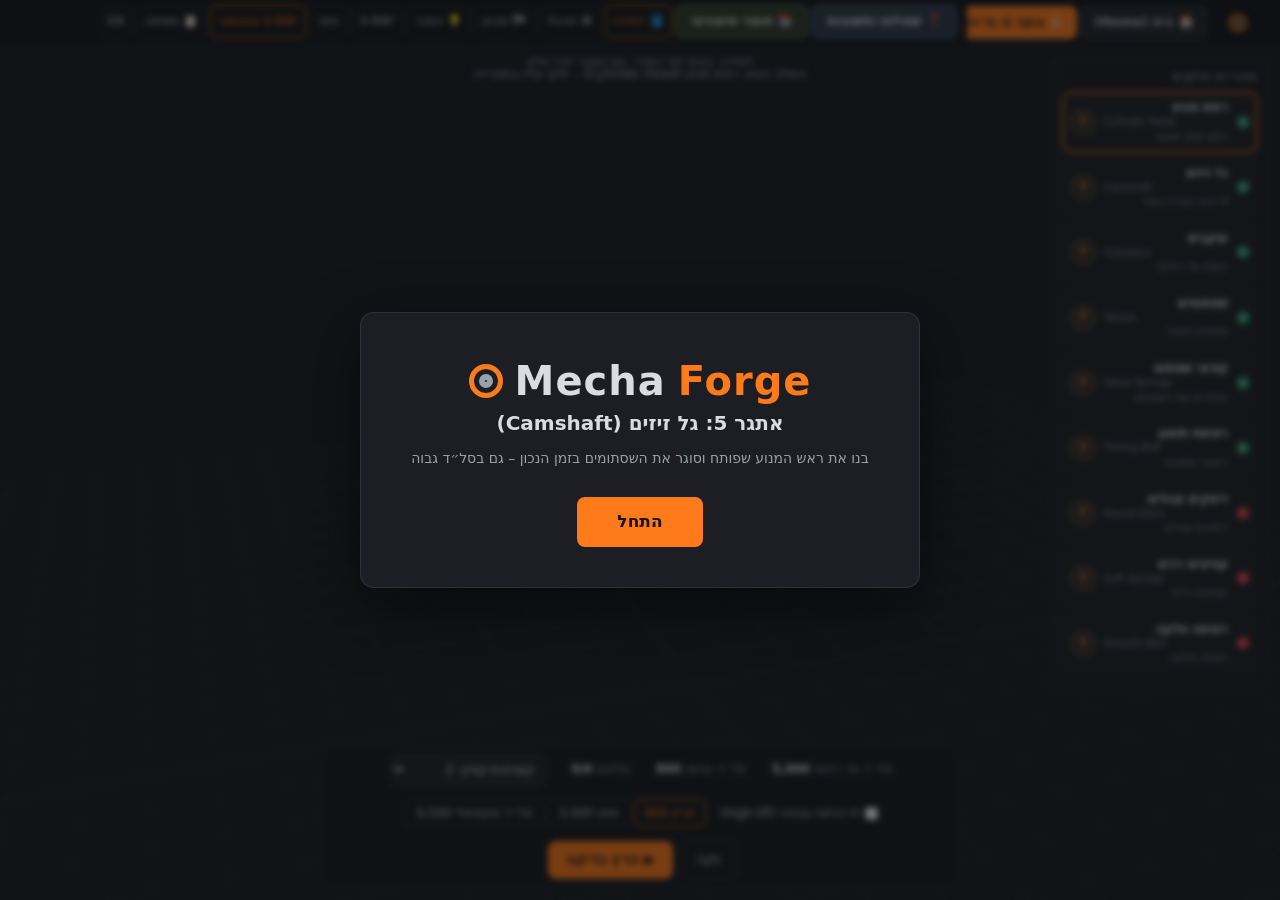
==== commit cf8c5347: "Home: per-card canvases (offscreen render + drawImage) so previews stay inside cards on mobile scrol" ====
--- a/cam.html
+++ b/cam.html
@@ -5,7 +5,7 @@
 <title>MechaForge – Differential</title>
 <meta name="viewport" content="width=device-width,initial-scale=1,maximum-scale=1,user-scalable=no,viewport-fit=cover">
 <meta name="theme-color" content="#1b1e23">
-<link rel="stylesheet" href="style.css?v=21">
+<link rel="stylesheet" href="style.css?v=22">
 <script async src="./vendor/es-module-shims.js"></script>
 <script type="importmap">{"imports":{"three":"./vendor/three/three.module.js","three/addons/":"./vendor/three/jsm/"}}</script>
 <script src="mkit.js?v=21"></script><script src="c5data.js?v=21"></script>
--- a/style.css
+++ b/style.css
@@ -230,3 +230,4 @@
 @media (max-width:600px){#top .chsel{flex:0 1 40%;min-width:0;max-width:40%;overflow:hidden}#top .chsel>*{min-width:0;max-width:100%;overflow:hidden;text-overflow:ellipsis;white-space:nowrap}.tbtns{-webkit-mask-image:linear-gradient(to left,#000 85%,transparent)}}
 @media (max-width:1300px){#top .brand{font-size:0}#top .brand .logo{font-size:initial}#top .chsel{max-width:240px;min-width:0;overflow:hidden}.tbtns{-webkit-mask-image:linear-gradient(to left,#000 92%,transparent);mask-image:linear-gradient(to left,#000 92%,transparent)}}
 @media (max-width:600px){#modeTip{display:none}}
+.hcard .view{overflow:hidden;position:relative}
